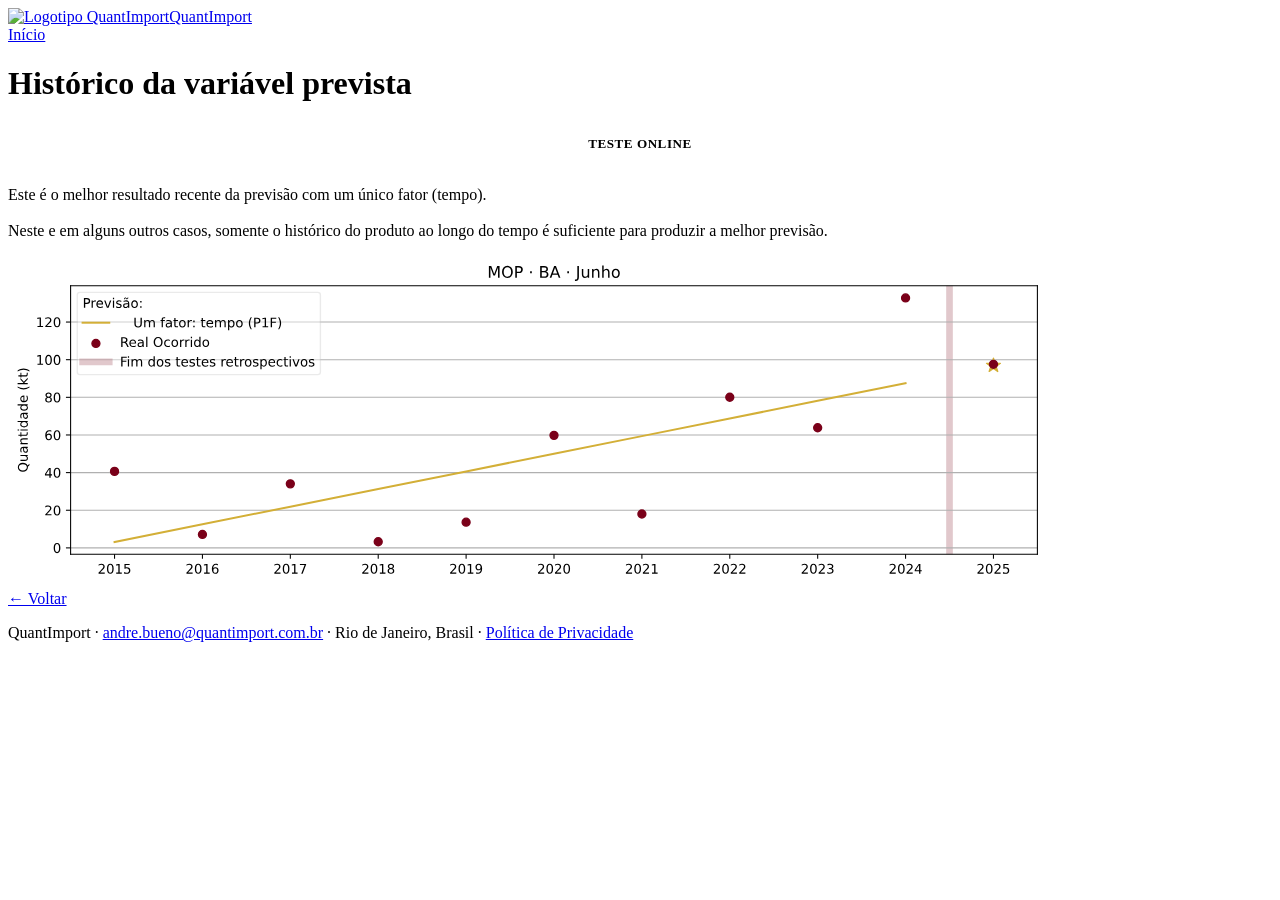
==== fatores-considerados/historico-da-variavel-prevista/index.html @ d3302fe6 "Padroniza nomenclatura pública" ====
<!doctype html>
<html lang="pt-BR">
<head>
  <meta charset="utf-8">
  <meta name="viewport" content="width=device-width,initial-scale=1">
  <meta name="description" content="Histórico da variável prevista.">
  <title>Histórico da variável prevista | QuantImport</title>
  <link rel="stylesheet" href="/sobre/fatores-considerados/estilo.css">
<!-- estilo-aviso-teste-online -->
<style>
  .aviso-teste-online { display: flex; justify-content: center; margin: 0 0 22px; }
  .aviso-teste-online span { display: inline-flex; align-items: center; min-height: 30px; padding: 5px 12px; color: var(--texto-suave); background: var(--branco); border: 1px solid var(--borda); border-radius: 999px; font-size: .82rem; font-weight: 700; letter-spacing: .04em; line-height: 1.2; text-transform: uppercase; }
  @media (max-width: 680px) { .aviso-teste-online { margin-bottom: 18px; } }
</style>
</head>
<body class="historico-variavel">
  <header class="topo"><div class="topo-conteudo"><div class="marca-linha"><a class="marca" href="https://quantimportbrazil.github.io/"><img src="https://quantimportbrazil.github.io/quantimport-assets/assets/brand/logo.png" alt="Logotipo QuantImport"><span>QuantImport</span></a><nav class="navegacao" aria-label="Navegação principal"><a href="/">Início</a></nav></div><h1>Histórico da variável prevista</h1></div></header>
  <main>
    <!-- aviso-teste-online -->
<p class="aviso-teste-online"><span>Teste online</span></p>
    <section class="variavel-exemplos" aria-label="Exemplos de previsões">
      <article class="variavel-exemplo"><p>Este é o melhor resultado recente da previsão com um único fator (tempo).<br><br>Neste e em alguns outros casos, somente o histórico do produto ao longo do tempo é suficiente para produzir a melhor previsão.</p><img src="exemplo-melhor-regressao-linear.svg" alt="Exemplo do melhor resultado recente da previsão com um único fator (tempo) em teste retrospectivo"></article>
    </section>
    <a class="link-voltar" href="/sobre/fatores-considerados/">← Voltar</a>
  </main>
  <footer><div class="rodape-conteudo"><p>QuantImport · <a href="mailto:andre.bueno@quantimport.com.br">andre.bueno@quantimport.com.br</a> · Rio de Janeiro, Brasil · <a href="/sobre/privacidade.html">Política de Privacidade</a></p></div></footer>
  <div class="consentimento" id="consentimento" role="dialog" aria-label="Consentimento de cookies" hidden><p>Usamos ferramentas de análise para melhorar o site. Você pode aceitar ou recusar.</p><div class="consentimento-acoes"><button type="button" data-consent="aceito">Aceitar análise</button><button class="recusar" type="button" data-consent="recusado">Recusar</button><a href="/sobre/privacidade.html">Política de Privacidade</a></div></div>
  <script src="/sobre/fatores-considerados/consentimento.js"></script>
</body>
</html>
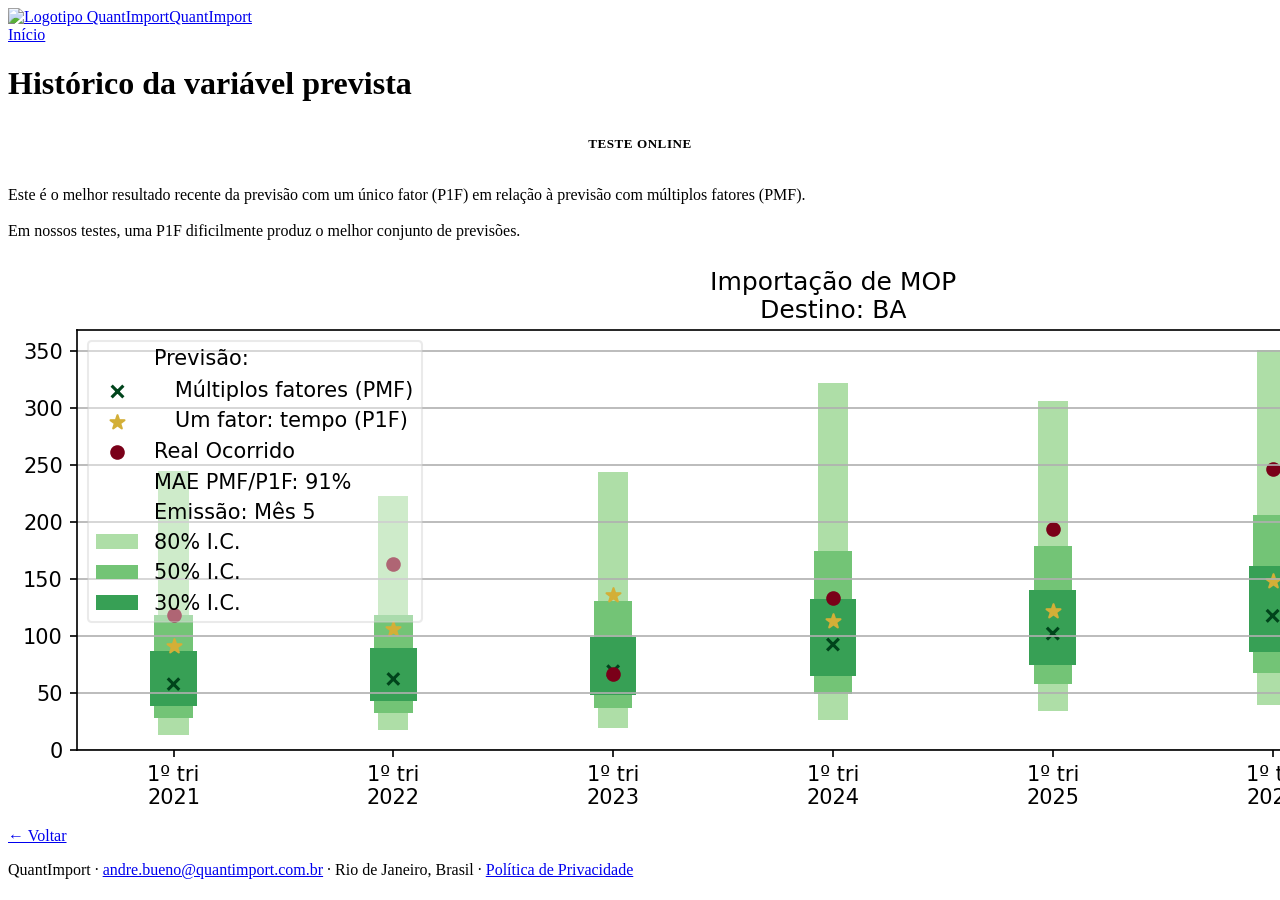
==== commit f4569946: "Atualiza exemplos dos fatores considerados" ====
--- a/fatores-considerados/historico-da-variavel-prevista/index.html
+++ b/fatores-considerados/historico-da-variavel-prevista/index.html
@@ -19,7 +19,7 @@
     <!-- aviso-teste-online -->
 <p class="aviso-teste-online"><span>Teste online</span></p>
     <section class="variavel-exemplos" aria-label="Exemplos de previsões">
-      <article class="variavel-exemplo"><p>Este é o melhor resultado recente da previsão com um único fator (tempo).<br><br>Neste e em alguns outros casos, somente o histórico do produto ao longo do tempo é suficiente para produzir a melhor previsão.</p><img src="exemplo-melhor-regressao-linear.svg" alt="Exemplo do melhor resultado recente da previsão com um único fator (tempo) em teste retrospectivo"></article>
+      <article class="variavel-exemplo"><p>Este é o melhor resultado recente da previsão com um único fator (P1F) em relação à previsão com múltiplos fatores (PMF).<br><br>Em nossos testes, uma P1F dificilmente produz o melhor conjunto de previsões.</p><img src="exemplo-melhor-regressao-linear.png" alt="Exemplo do melhor resultado recente da previsão com um único fator (P1F) em relação à previsão com múltiplos fatores (PMF) em teste retrospectivo"></article>
     </section>
     <a class="link-voltar" href="/sobre/fatores-considerados/">← Voltar</a>
   </main>
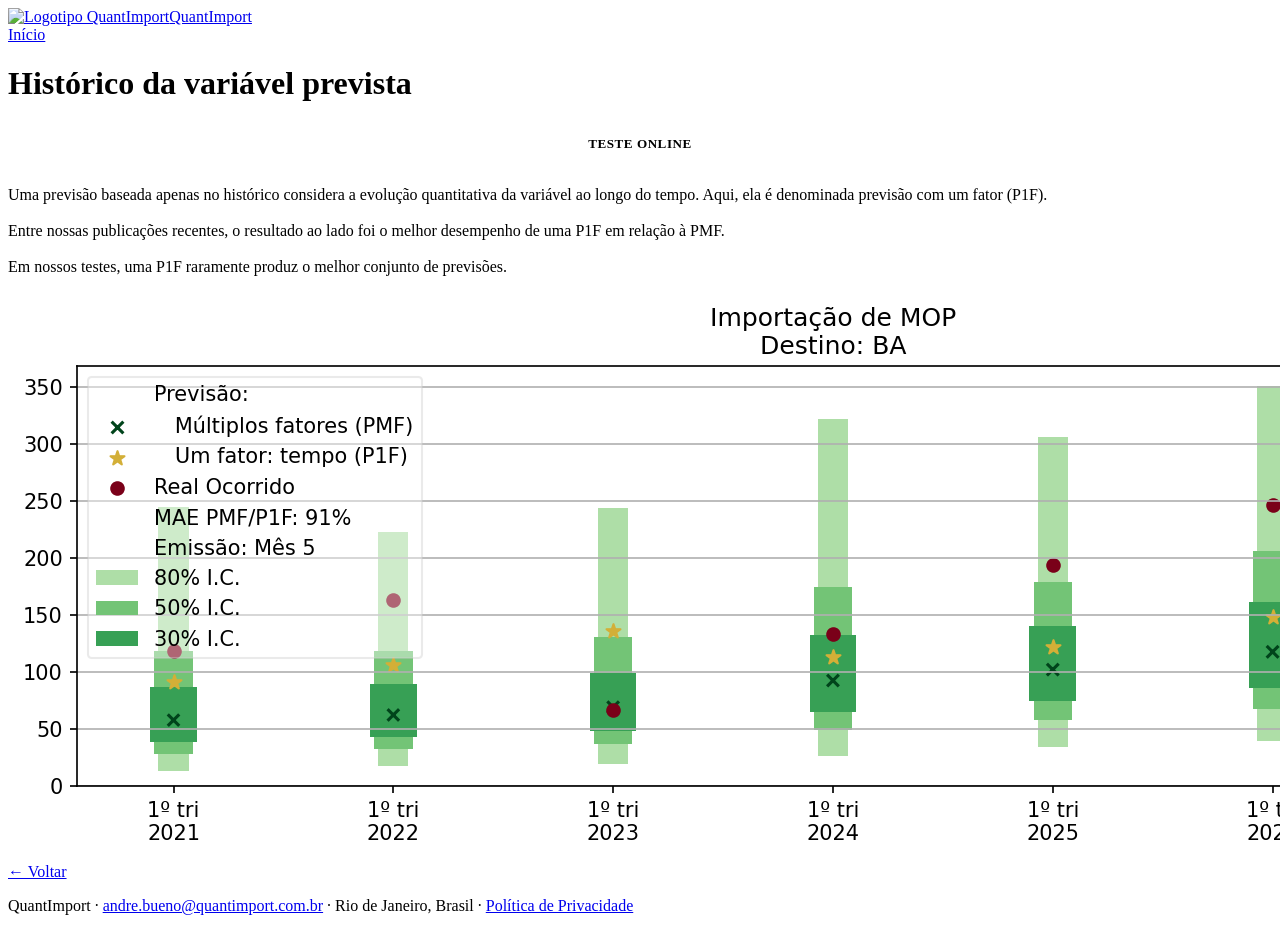
==== commit e9e8dc9f: "Atualiza texto do histórico previsto" ====
--- a/fatores-considerados/historico-da-variavel-prevista/index.html
+++ b/fatores-considerados/historico-da-variavel-prevista/index.html
@@ -19,7 +19,7 @@
     <!-- aviso-teste-online -->
 <p class="aviso-teste-online"><span>Teste online</span></p>
     <section class="variavel-exemplos" aria-label="Exemplos de previsões">
-      <article class="variavel-exemplo"><p>Este é o melhor resultado recente da previsão com um único fator (P1F) em relação à previsão com múltiplos fatores (PMF).<br><br>Em nossos testes, uma P1F dificilmente produz o melhor conjunto de previsões.</p><img src="exemplo-melhor-regressao-linear.png" alt="Exemplo do melhor resultado recente da previsão com um único fator (P1F) em relação à previsão com múltiplos fatores (PMF) em teste retrospectivo"></article>
+      <article class="variavel-exemplo"><p>Uma previsão baseada apenas no histórico considera a evolução quantitativa da variável ao longo do tempo. Aqui, ela é denominada previsão com um fator (P1F).<br><br>Entre nossas publicações recentes, o resultado ao lado foi o melhor desempenho de uma P1F em relação à PMF.<br><br>Em nossos testes, uma P1F raramente produz o melhor conjunto de previsões.</p><img src="exemplo-melhor-regressao-linear.png" alt="Exemplo do melhor resultado recente da previsão com um único fator (P1F) em relação à previsão com múltiplos fatores (PMF) em teste retrospectivo"></article>
     </section>
     <a class="link-voltar" href="/sobre/fatores-considerados/">← Voltar</a>
   </main>
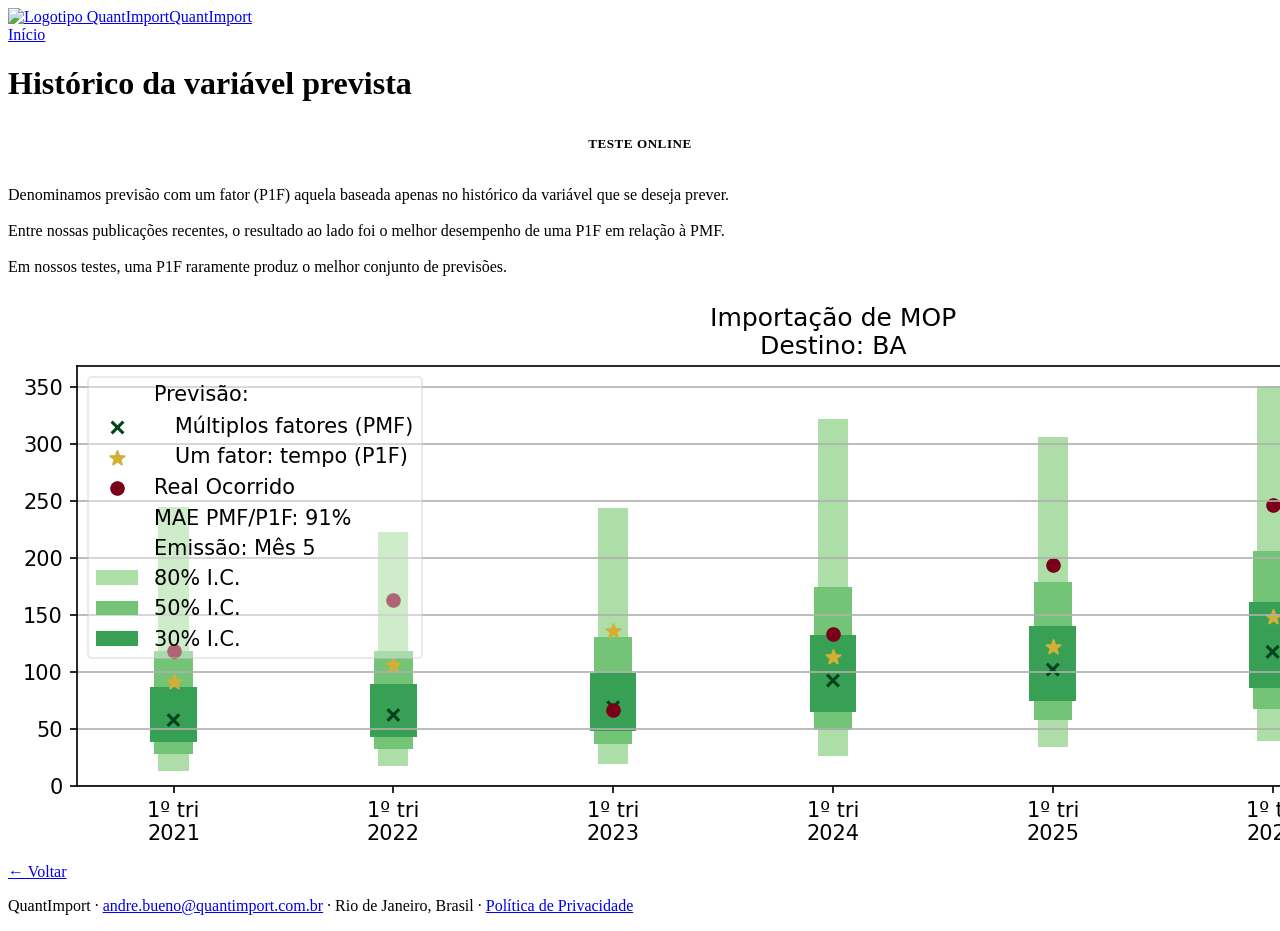
==== commit 94a8d454: "Refina texto do histórico previsto" ====
--- a/fatores-considerados/historico-da-variavel-prevista/index.html
+++ b/fatores-considerados/historico-da-variavel-prevista/index.html
@@ -19,7 +19,7 @@
     <!-- aviso-teste-online -->
 <p class="aviso-teste-online"><span>Teste online</span></p>
     <section class="variavel-exemplos" aria-label="Exemplos de previsões">
-      <article class="variavel-exemplo"><p>Uma previsão baseada apenas no histórico considera a evolução quantitativa da variável ao longo do tempo. Aqui, ela é denominada previsão com um fator (P1F).<br><br>Entre nossas publicações recentes, o resultado ao lado foi o melhor desempenho de uma P1F em relação à PMF.<br><br>Em nossos testes, uma P1F raramente produz o melhor conjunto de previsões.</p><img src="exemplo-melhor-regressao-linear.png" alt="Exemplo do melhor resultado recente da previsão com um único fator (P1F) em relação à previsão com múltiplos fatores (PMF) em teste retrospectivo"></article>
+      <article class="variavel-exemplo"><p>Denominamos previsão com um fator (P1F) aquela baseada apenas no histórico da variável que se deseja prever.<br><br>Entre nossas publicações recentes, o resultado ao lado foi o melhor desempenho de uma P1F em relação à PMF.<br><br>Em nossos testes, uma P1F raramente produz o melhor conjunto de previsões.</p><img src="exemplo-melhor-regressao-linear.png" alt="Exemplo do melhor resultado recente da previsão com um único fator (P1F) em relação à previsão com múltiplos fatores (PMF) em teste retrospectivo"></article>
     </section>
     <a class="link-voltar" href="/sobre/fatores-considerados/">← Voltar</a>
   </main>
